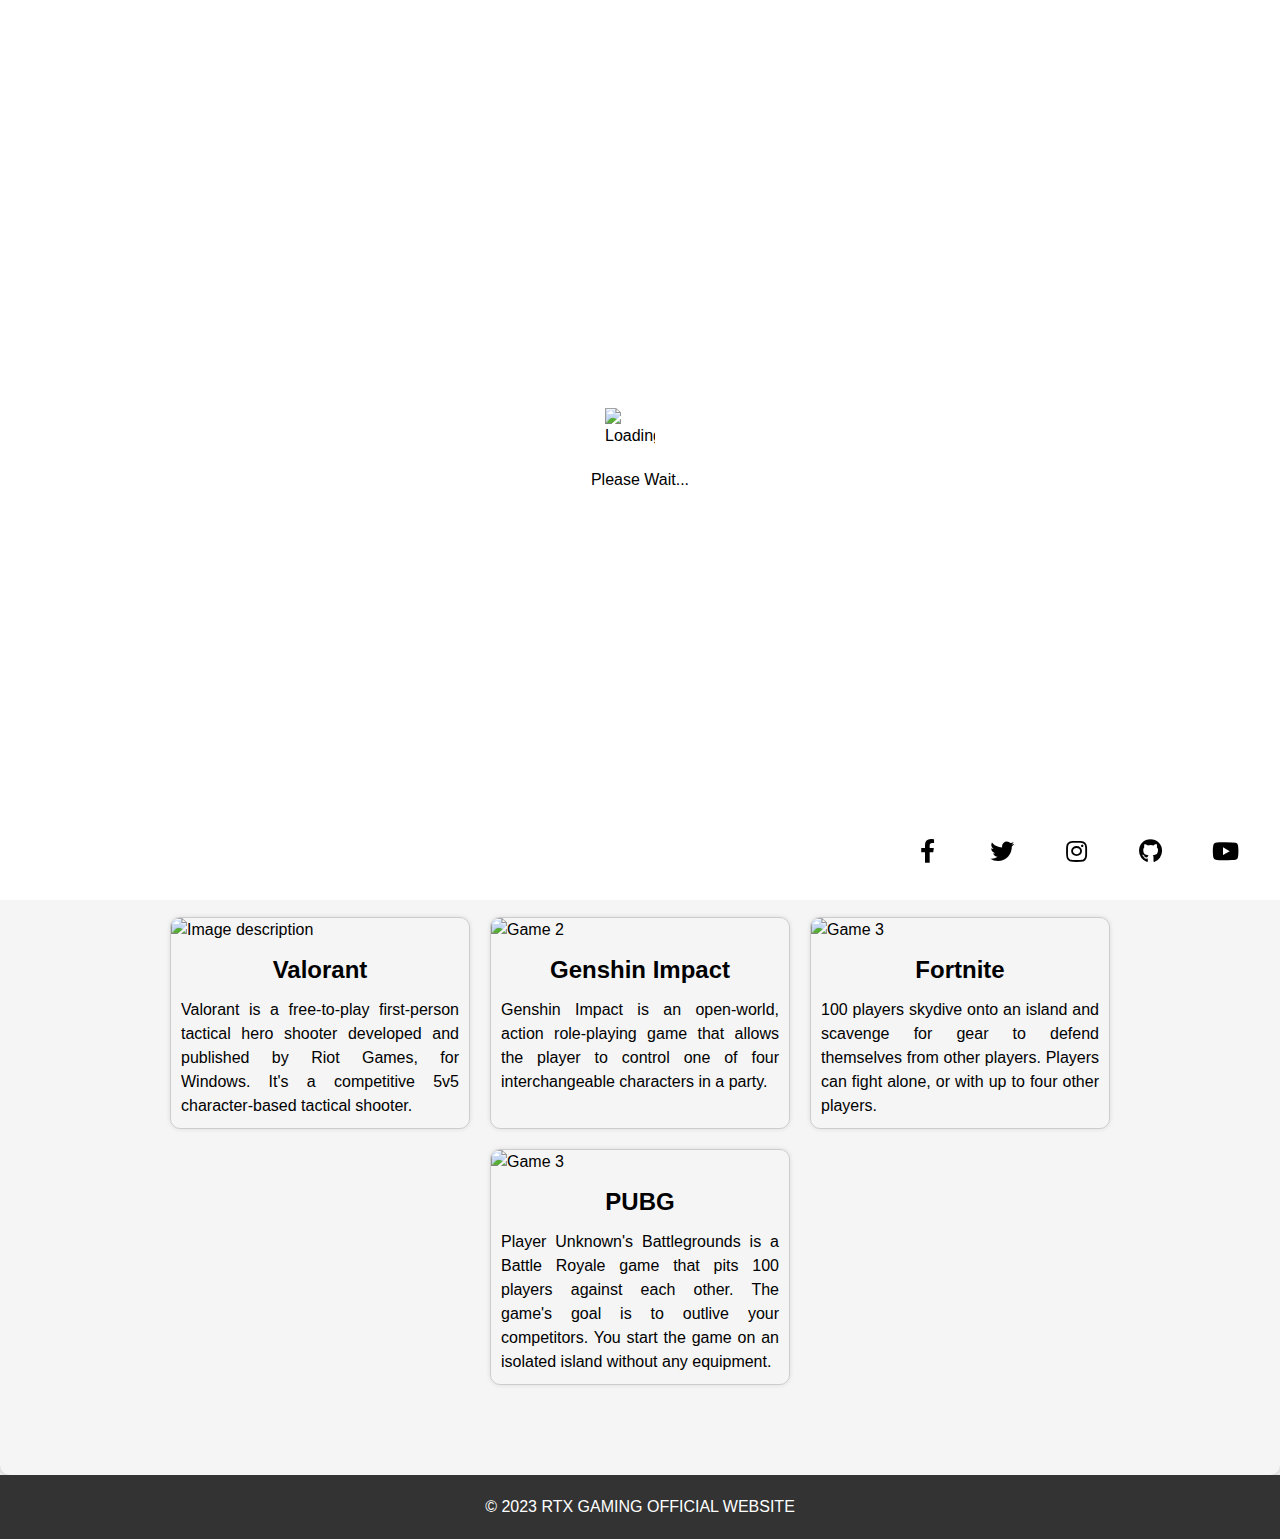
==== index.html @ 67d9c1a5 "Add files via upload" ====
<!DOCTYPE html>
<html>
  <head>
    <meta charset="UTF-8">
    <meta http-equiv="X-UA-Compatible" content="IE=edge">
    <meta name="viewport" content="width=device-width, initial-scale=1.0">
    <title>
      RTX GAMING
    </title>
       <link rel="stylesheet" href="https://cdnjs.cloudflare.com/ajax/libs/font-awesome/5.15.3/css/all.min.css" integrity="sha512-FjKYaD9+LSgeAkb8+Q2wutd/D+08f0GpYic/8W/QxGxHjKukm3gq3qJm54wtd+VJzKjTwp7eRzJ1Ux7VUoXJg==" crossorigin="anonymous" referrerpolicy="no-referrer" />

        <link rel="icon" href="https://cdn.discordapp.com/attachments/1023938134129516574/1090946811071578154/rtx_circle.png">
        <script src="main.js"></script>
        <link rel="stylesheet" href="header.css">
    <script src="header.js"></script>
    <link rel="stylesheet" href="style.css">
    <link rel="stylesheet" href="https://cdnjs.cloudflare.com/ajax/libs/font-awesome/5.15.3/css/all.min.css">
  </head>
  <body>
    <header>
      
      <video autoplay muted loop id="header-video">
    <source src="img/1080.mp4" type="video/mp4">
    Your browser does not support the video tag.
  </video>
      <div class="content">
        <hgroup>
          <h1>RTX GAMING</h1>
          <h3>Official Website</h3>
        </hgroup>
      </div>
      <div class="overlay"></div>
    </header>
    <section class="site">
      <nav>
        <a href="discord.html">Discord</a>
        <a href="https://store.epicgames.com/en-US/">Games</a>
        <a href="https://api.whatsapp.com/send?phone=918688563722">Contact</a>
        <a href="about.html">About</a>
        <a href="mailto:rtx.gaming.org@gmail.com">Mail</a>
      </nav>
      
    </section>
    
    
</head>
  <body>
    
    <section class="games">
      <h2>Featured Games</h2>
      <ul>
        <li>
          <img src="https://cdn.discordapp.com/attachments/1023938134129516574/1090925392191311872/1286510.jpg" alt="Image description">
          <h3>Valorant</h3>
          <p>Valorant is a free-to-play first-person tactical hero shooter developed and published by Riot Games, for Windows. It's a competitive 5v5 character-based tactical shooter.</p>
          
        </li>
        <li>
          <img src="https://cdn.discordapp.com/attachments/1023938134129516574/1090915761595371580/1108907.jpg" alt="Game 2">
          <h3>Genshin Impact</h3>
          <p>Genshin Impact is an open-world, action role-playing game that allows the player to control one of four interchangeable characters in a party.</p>
        </li>
        <li>
          <img src="https://cdn.discordapp.com/attachments/1023938134129516574/1090917646670778408/1100637.jpg" alt="Game 3">
          <h3>Fortnite</h3>
          <p>100 players skydive onto an island and scavenge for gear to defend themselves from other players. Players can fight alone, or with up to four other players.</p>
        </li>
        <li>
          <img src="https://cdn.discordapp.com/attachments/1023938134129516574/1090927226637262920/941884.jpg" alt="Game 3">
          <h3>PUBG</h3>
          <p>Player Unknown's Battlegrounds is a Battle Royale game that pits 100 players against each other. The game's goal is to outlive your competitors. You start the game on an isolated island without any equipment.</p>
        </li>
        
      </ul>
    </section>
    

    
    
    
    
    
      <div id="loading-screen">
        <img src="img/loading.gif" alt="Loading">
        <p>Please Wait...</p>
      </div>
      
      
      </div>
      
      
      
      
      <div class="floating-social-media">
        <ul>
          <li><a href="https://www.facebook.com/rtx.gamingg"><i class="fab fa-facebook-f"></i></a></li>
          <li><a href="https://twitter.com/RTX_GAMINGG"><i class="fab fa-twitter"></i></a></li>
          <li><a href="https://www.instagram.com/cooltfk/"><i class="fab fa-instagram"></i></a></li>
          <li><a href="https://github.com/RTX-GAMINGG"><i class="fab fa-github"></i></a></li>
          <li><a href="https://www.youtube.com/channel/UCPbAvYWBgnYhliJa1BIrv0A"><i class="fab fa-youtube"></i></a></li>
        </ul>
      </div>
      
      
        
    </main>
    
    
    <footer>
        
      <p>&copy; 2023 RTX GAMING OFFICIAL WEBSITE</p>
  </body>
  
</html>
---- header.css ----
@import url(https://fonts.googleapis.com/css?family=Lato);
html, body {
  padding: 0;
  margin: 0;
  height: 100%;
}

html {
  font: 1em/1.5 "Lato", sans-serif;
  -webkit-font-smoothing: antialiased;
  -moz-osx-font-smoothing: grayscale;
  text-rendering: optimizelegibility;
}

body {
  font-size: 1.3em;
}

header {
  height: 100%;
  position: relative;
  position: relative;
  height: 85vh;
  
  
}
header video {
    position: absolute;
    top: 0;
    left: 0;
    width: 100%;
    height: 100%;
    object-fit: cover; /* set the video to cover the entire section */
  }
header .content {
  position: absolute;
  top: 0;
  left: 0;
  right: 0;
  bottom: 0;
  z-index: 1;
}
header h1, header h2 {
    font-size: 5em;
  margin: 0;
}
header h2 {
  text-transform: uppercase;
  margin-top: -.5em;
}
header hgroup {
  -webkit-transform: translate(-50%, -50%);
  -moz-transform: translate(-50%, -50%);
  -ms-transform: translate(-50%, -50%);
  -o-transform: translate(-50%, -50%);
  transform: translate(-50%, -50%);
  display: inline-block;
  text-align: center;
  position: absolute;
  top: 50%;
  left: 50%;
  color: #fff;
  border: 5px solid #fff;
  padding: .5em 3em;
  background-color: rgba(0, 0, 0, 0.2);
  z-index: 2;
}
header .overlay {
  position: absolute;
  top: 0;
  right: 0;
  left: 0;
  bottom: 0;
  background:#333 center no-repeat;
  background-size: cover;
  z-index: 0;
  opacity: 0;  
}
img{
    margin-right:20px
  }
  .site {
    padding: auto;
    text-align: center;
    background-color: #efefef;
    font-size: .8em;
    color: #444;
    position: relative;
  }
  .site a {
    color: #666;
    text-decoration: none;
  }
  .site a:hover {
    color: #222;
  }
  
  .site nav{
    position:absolute;
    top:0;
    left:0;
    background:#010101;
    width:100%
  }
  .site nav a{
    padding:10px 30px;
    font-size:1.3em;
    display:inline-block
  }
  .site nav a:hover{
    background:#333;
    color:#fff
  }
---- style.css ----
/* reset styles */
* {
    margin: 0;
    padding: 0;
    box-sizing: border-box;
  }
  body {
    margin: 0;
    padding: 0;
  }
  
  body {
    background-size: cover;
    background-position: center;
  }
  
  .txt {
    text-align: right;
  }
  
  
  /* general styles */
  body {
    font-family: -apple-system, BlinkMacSystemFont, "Segoe UI", Roboto, Helvetica, Arial, sans-serif;
    font-size: 16px;
    line-height: 1.5;
    background-color: #f1f1f1;
  }
  
  h1, h2, h3, h4, h5, h6 {
    font-weight: bold;
  }
  
  a {
    text-decoration: none;
    color: #333;
  }
  
  ul {
    list-style: none;
  }
  
  
  
  
  
  /* games styles */
  .games {
    background-color: #f5f5f5;
    padding: 80px;
    border-radius: 10px;
    box-shadow: 0 0 10px rgba(0, 0, 0, 0.2);
  }
  
  .games h2 {
    font-size: 28px;
    text-align: center;
    margin-bottom: 20px;
  }
  
  .games ul {
    list-style: none;
    margin: 0;
    padding: 0;
    display: flex;
    flex-wrap: wrap;
    justify-content: center;
  }
  
  .games li {
    width: 300px;
    margin: 10px;
    border: 1px solid #ccc;
    border-radius: 10px;
    overflow: hidden;
    box-shadow: 0 0 5px rgba(0, 0, 0, 0.1);
  }
  
  .games li:hover {
    transform: scale(1.05);
    transition: transform 0.2s ease-in-out;
  }
  
  .games li img {
    width: 100%;
    height: 200px;
    object-fit: cover;
  }
  
  .games li h3 {
    font-size: 24px;
    margin: 10px;
    text-align: center;
  }
  
  .games li p {
    margin: 10px;
    text-align: justify;
    line-height: 1.5;
  }
  
 
  /* footer styles */
  footer {
    background-image: url("https://cdn.discordapp.com/attachments/1023938134129516574/1091626182375657553/adad.jpg");
    background-color: #333;
    color: #fff;
    text-align: center;
    padding: 20px;
  }
  
  .floating-social-media {
    position: fixed;
    bottom: 20px;
    right: 20px;
    z-index: 9999;
  }
  
  .floating-social-media ul {
    list-style-type: none;
    padding: 0;
    margin: 0;
  }
  
  .floating-social-media li {
    display: inline-block;
    margin: 0 10px;
  }
  
  .floating-social-media a {
    display: block;
    width: 50px;
    height: 50px;
    text-align: center;
    line-height: 50px;
    color: #000000;
    background-color: #ffffff;
    border-radius: 50%;
    transition: all 0.3s ease-in-out;
  }
  
  .floating-social-media a:hover {
    transform: scale(1.2);
  }
  
  .floating-social-media i {
    font-size: 24px;
  }
  .about-me {
    background-image: url("https://cdn.discordapp.com/attachments/1023938134129516574/1090941517646016522/Purple_and_Pink_Neon_Futuristic_Modern_X9x9_Gamers_Gaming_Desktop_Backgrounds_2.png");
    background-color: #f2f2f2;
    padding: 100px 0;
  }
  
  .about-me h2 {
    text-align: center;
    font-size: 36px;
    margin-bottom: 40px;
  }
  
  .about-me-content {
    display: flex;
    flex-wrap: wrap;
    justify-content: space-between;
    align-items: center;
    max-width: 1200px;
    margin: 0 auto;
  }
  
  .about-me-text {
    color: #ccc;
    flex: 1;
    max-width: 600px;
    margin-right: 60px;
  }
  
  .about-me-text p {
    font-size: 20px;
    line-height: 1.5;
    margin-bottom: 20px;
  }
  
  .about-me-image {
    flex: 1;
    max-width: 400px;
  }
  
  .about-me-image img {
    display: block;
    max-width: 100%;
    border-radius: 50%;
    box-shadow: 0px 0px 20px rgba(0, 0, 0, 0.2);
  }
  .discord {
    background-image: url("https://cdn.discordapp.com/attachments/1023938134129516574/1091626182375657553/adad.jpg");
    background-size: cover;
    text-align: center;
  }
  #loading-screen {
    position: fixed;
    top: 0;
    left: 0;
    width: 100%;
    height: 100%;
    background-color: #fff;
    z-index: 9999;
    display: flex;
    justify-content: center;
    align-items: center;
    flex-direction: column;
  }
  
  #loading-screen img {
    width: 50px;
    height: 50px;
    animation: spin 1s linear infinite;
    margin-bottom: 10px;
  }
  .cursor-section {
    position: relative;
    height: 200px;
    background-color: #f9f9f9;
    border: 1px solid #ddd;
    border-radius: 5px;
    box-shadow: 0 0 5px rgba(0, 0, 0, 0.1);
    padding: 20px;
    margin-bottom: 20px;
  }
  
  .cursor-section:hover .cursor-text {
    color: #0066cc;
    text-shadow: 0 0 5px #0066cc;
  }
  
  .cursor-text {
    position: absolute;
    bottom: 20px;
    left: 20px;
    font-size: 20px;
    color: #333;
    transition: color 0.1s ease-in-out, text-shadow 0.1s ease-in-out;
  }
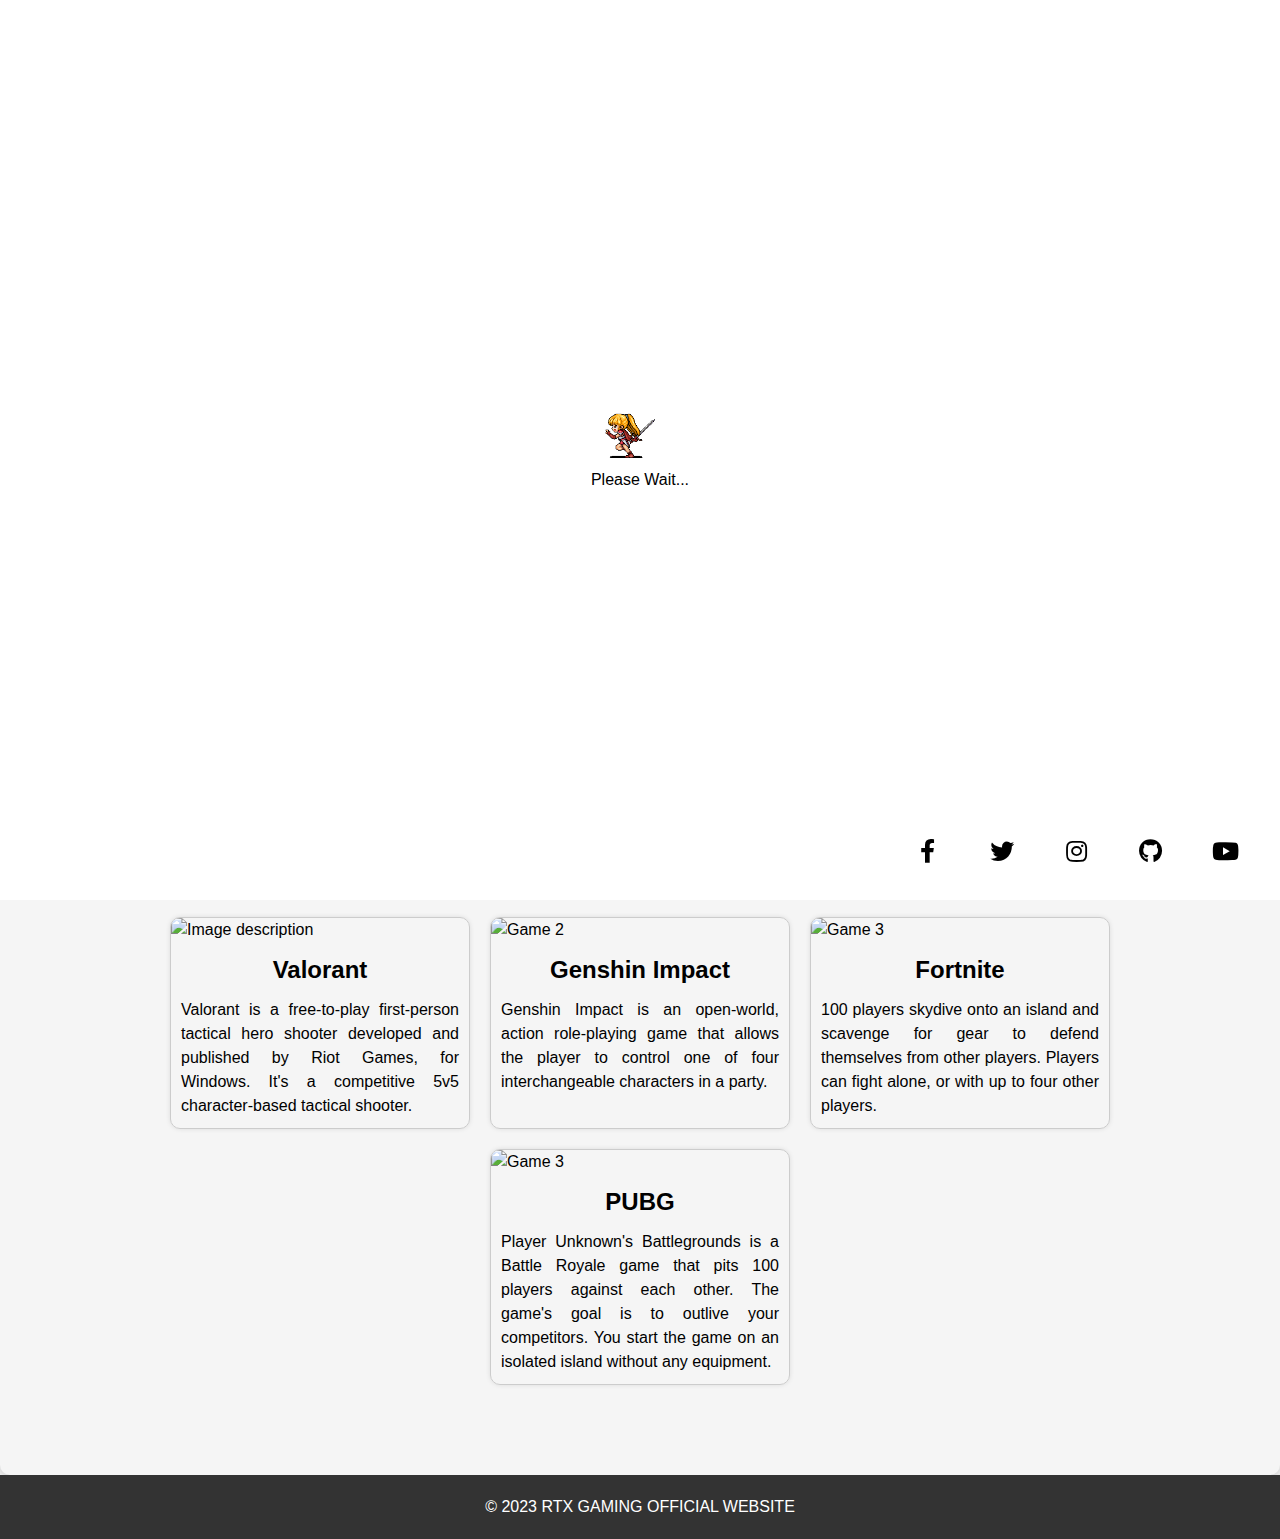
==== commit 2ea41278: "Update index.html" ====
--- a/index.html
+++ b/index.html
@@ -81,7 +81,7 @@
     
     
       <div id="loading-screen">
-        <img src="img/loading.gif" alt="Loading">
+        <img src="loading.gif" alt="Loading">
         <p>Please Wait...</p>
       </div>
       
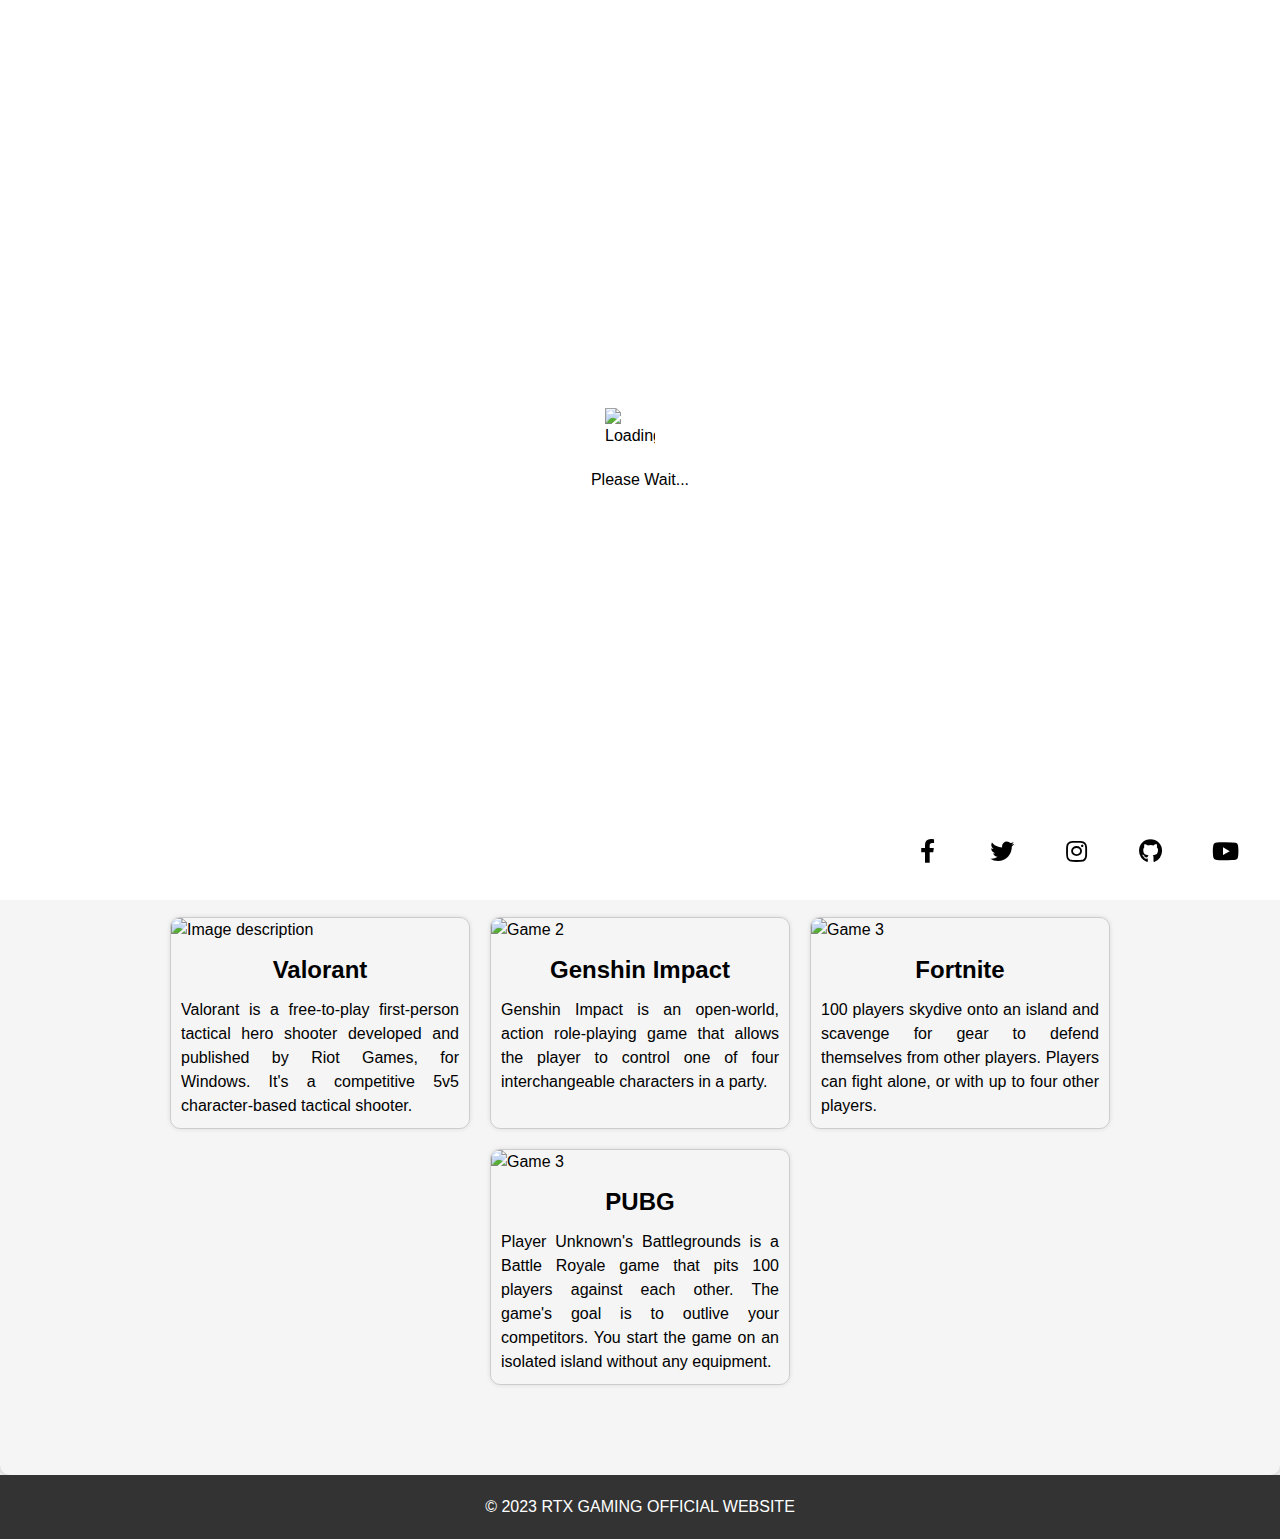
==== commit e757ea0b: "Update index.html" ====
--- a/index.html
+++ b/index.html
@@ -81,7 +81,7 @@
     
     
       <div id="loading-screen">
-        <img src="loading.gif" alt="Loading">
+        <img src="img/loading.gif" alt="Loading">
         <p>Please Wait...</p>
       </div>
       
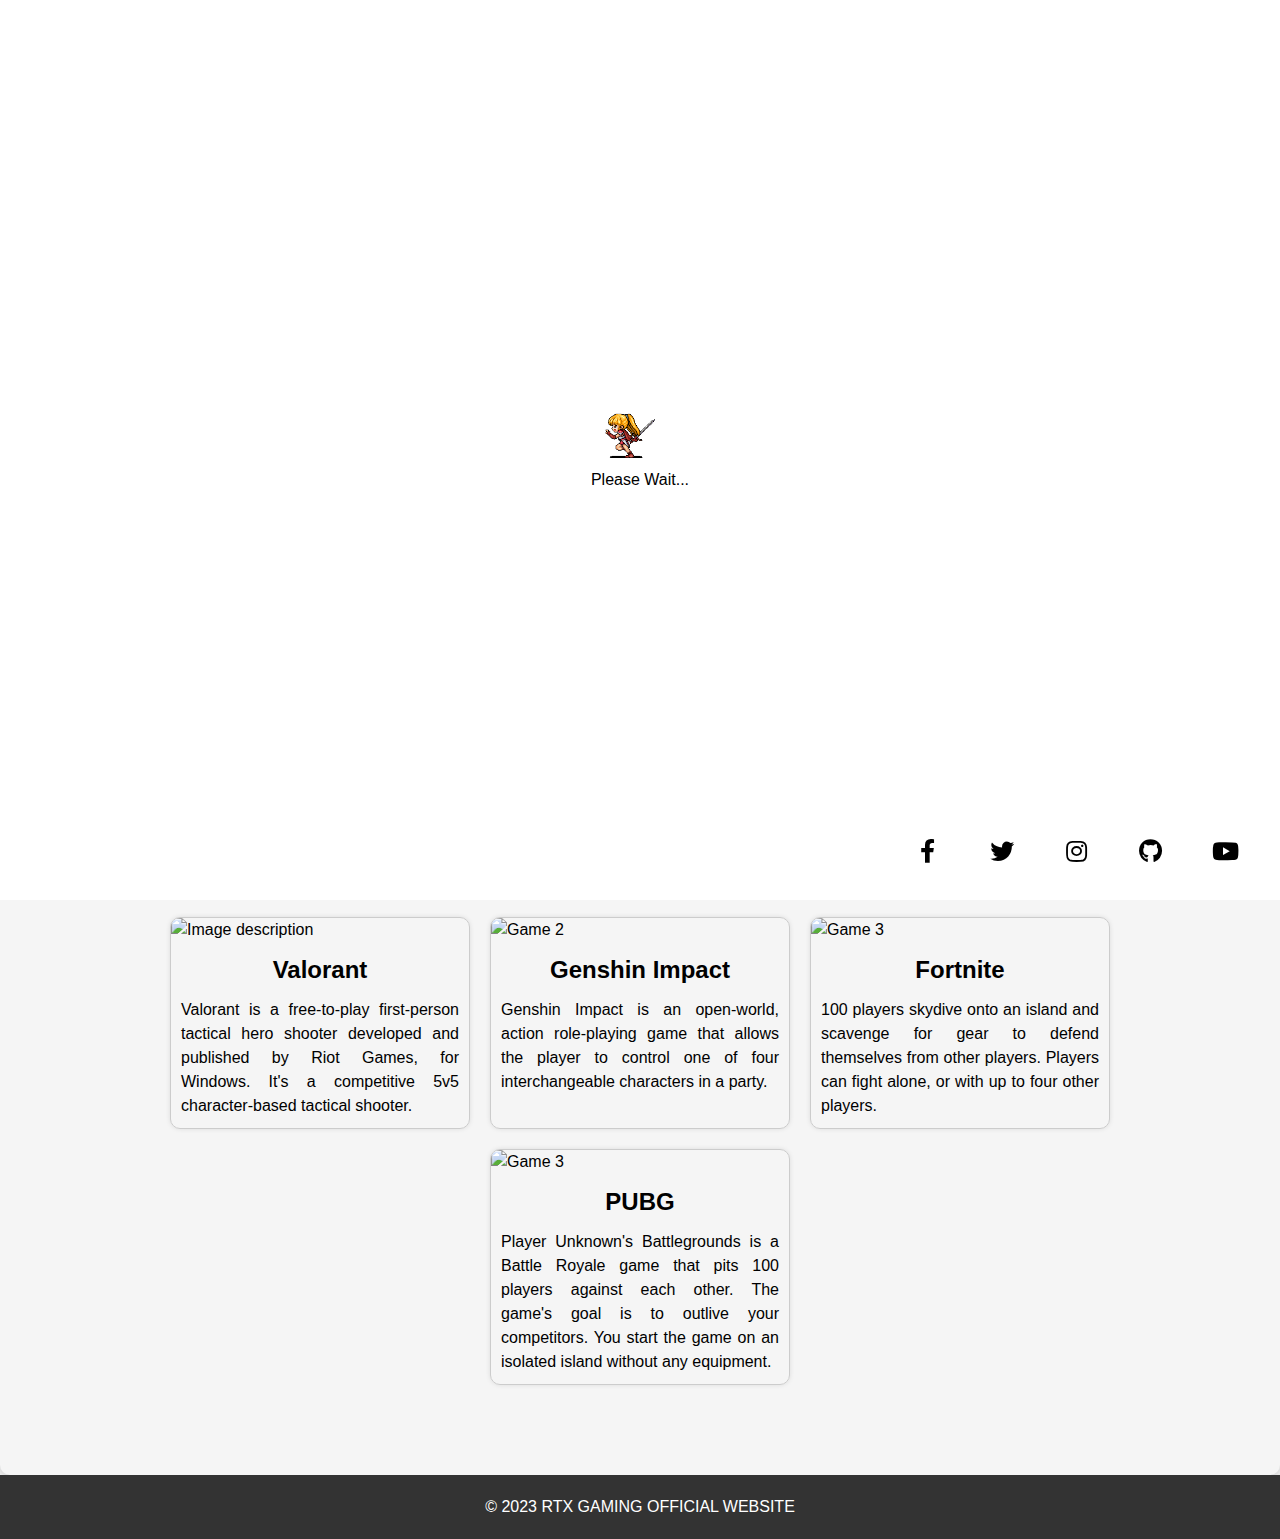
==== commit a0a4a87a: "index.html" ====
--- a/index.html
+++ b/index.html
@@ -34,7 +34,7 @@
     <section class="site">
       <nav>
         <a href="discord.html">Discord</a>
-        <a href="https://store.epicgames.com/en-US/">Games</a>
+        <a href="https://drive.google.com/file/d/1fYpAKdgDp3lWi9gVMbIJS4CQ3V1QgI9F/view?usp=drive_link">Download</a>
         <a href="https://api.whatsapp.com/send?phone=918688563722">Contact</a>
         <a href="about.html">About</a>
         <a href="mailto:rtx.gaming.org@gmail.com">Mail</a>
